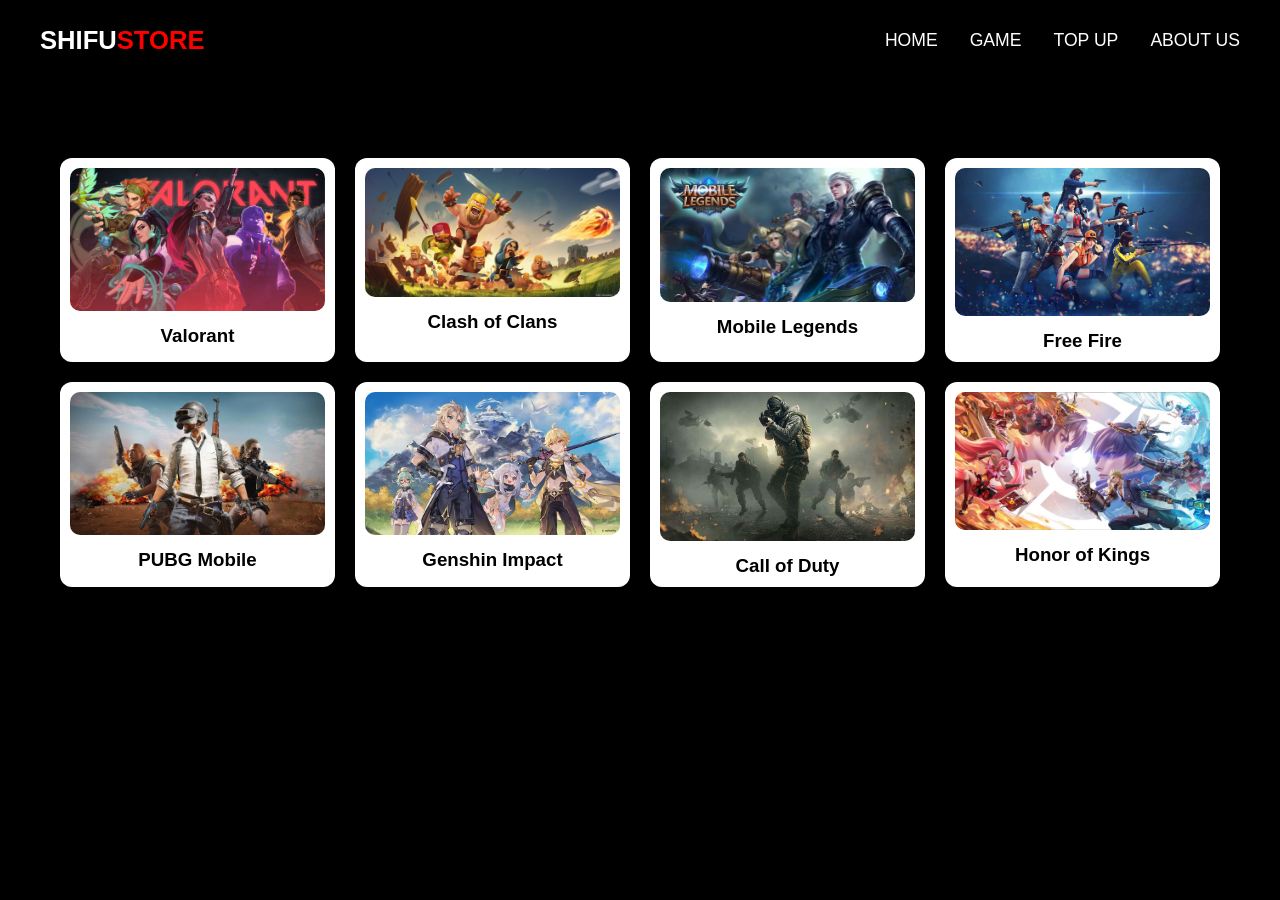
==== game.html @ fc3fa45e "Add files via upload" ====
<!DOCTYPE html>
<html lang="en">
<head>
    <meta charset="UTF-8">
    <meta name="viewport" content="width=device-width, initial-scale=1.0">
    <title>SHIFU-STORE</title>
    <link rel="stylesheet" href="css/game.css">
</head>
<body>
    <nav>
        <!-- <img src="img/logo.jpeg" alt="avatar"> -->
        <a class="logo" href="#">SHIFU<span>STORE</span></a>
        <ul>
            <li><a href="index.html">HOME</a></li>
            <li><a class="active" href="game.html">GAME</a></li>
            <li><a href="topup.html">TOP UP</a></li>
            <li><a href="about.html">ABOUT US</a></li>
        </ul>
    </nav>
    <div class="game-container">
        <h2>Pilih Game</h2>
        <div class="game-list">
            <div class="game-card"><img src="img/valorant.jpg"><h3>Valorant</h3></div>
            <div class="game-card"><img src="img/coc.jpg"><h3>Clash of Clans</h3></div>
            <div class="game-card"><img src="img/ml.jpg"><h3>Mobile Legends</h3></div>
            <div class="game-card"><img src="img/ff.jpg"><h3>Free Fire</h3></div>
            <div class="game-card"><img src="img/pubg.jpg"><h3>PUBG Mobile</h3></div>
            <div class="game-card"><img src="img/genshin.jpg"><h3>Genshin Impact</h3></div>
            <div class="game-card"><img src="img/cod.jpg"><h3>Call of Duty</h3></div>
            <div class="game-card"><img src="img/hok.jpg"><h3>Honor of Kings</h3></div>
        </div>
    </div>
</body>
</html>
---- css/game.css ----
* {
    padding: 0;
    margin: 0;
    box-sizing: border-box;
}

body {
    font-family: 'Segoe UI', Tahoma, Geneva, Verdana, sans-serif;
    padding-top: 90px; /* biar tidak ketutup navbar */
    background: black ;
}

/* NAVBAR */
nav {
    position: fixed;
    top: 0;
    width: 100%;
    height: 80px;
    background: rgba(0,0,0,0.85);
    display: flex;
    align-items: center;
    justify-content: space-between;
    padding: 0 40px;
    z-index: 1000;
}

.logo {
    color: white;
    font-size: 1.6rem;
    font-weight: bold;
    text-decoration: none;
}

.logo span {
    color: red;
}

nav ul {
    display: flex;
    list-style: none;
    gap: 2rem;
}

nav ul li a {
    text-decoration: none;
    color: white;
    font-size: 1.1rem;
}

/* CONTAINER */
.game-container {
    max-width: 1200px;
    margin: auto;
    padding: 20px;
}

.game-container h2 {
    margin-bottom: 20px;
}

/* GRID 4 CARD PER BARIS */
.game-list {
    display: grid;
    grid-template-columns: repeat(4, 1fr);
    gap: 20px;
}

/* CARD */
.game-card {
    background: white;
    border-radius: 12px;
    padding: 10px;
    text-align: center;
    box-shadow: 0 4px 10px rgba(0,0,0,0.1);
    transition: 0.3s;
    cursor: pointer;
}

.game-card img {
    width: 100%;
    border-radius: 10px;
}

.game-card h3 {
    margin-top: 10px;
}

.game-card:hover {
    transform: translateY(-5px);
}

/* FOOTER */
footer {
    margin-top: 40px;
    text-align: center;
    padding: 20px;
    background: #111;
    color: white;
}
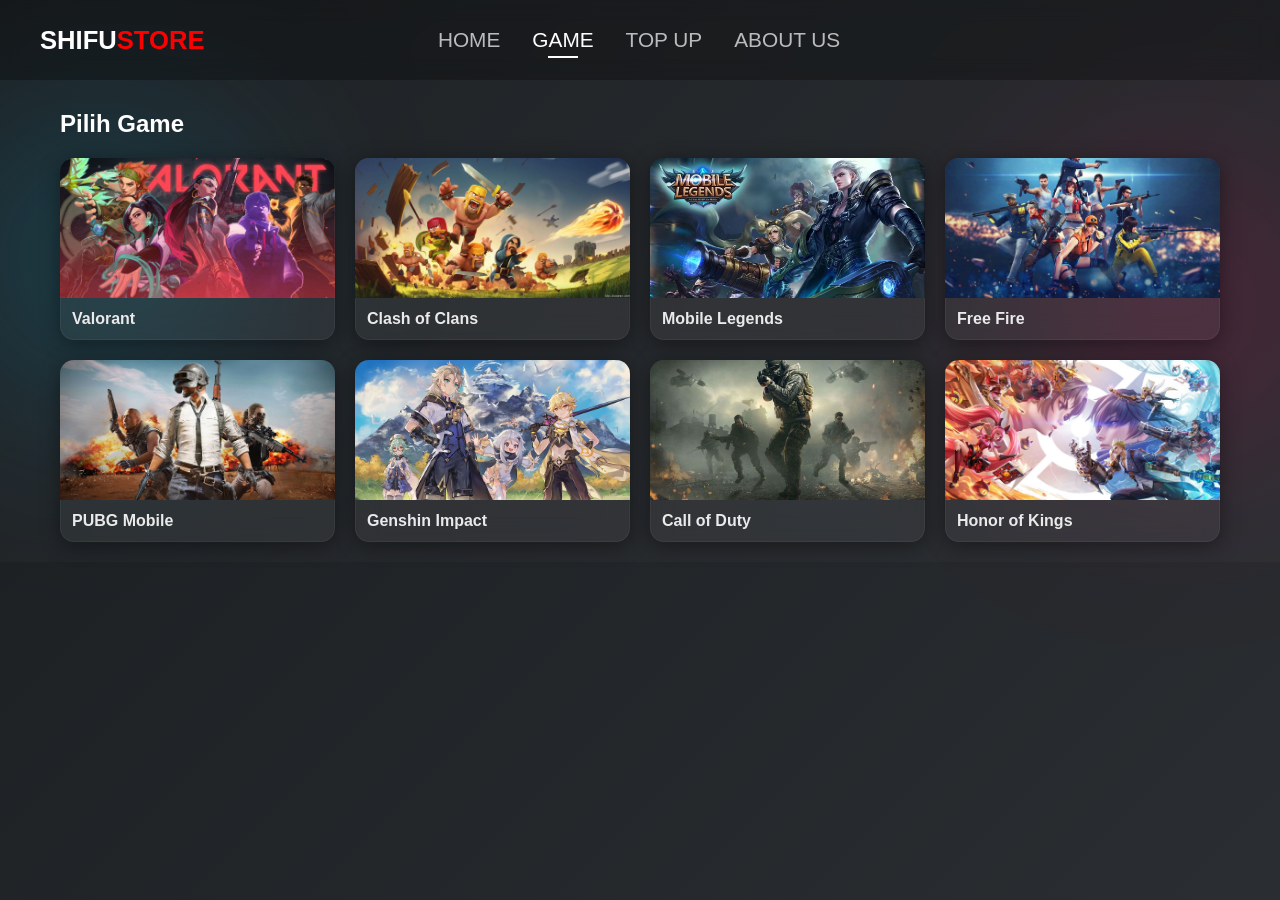
==== commit b853fd3d: "Add files via upload" ====
--- a/game.html
+++ b/game.html
@@ -10,7 +10,9 @@
     <nav>
         <!-- <img src="img/logo.jpeg" alt="avatar"> -->
         <a class="logo" href="#">SHIFU<span>STORE</span></a>
-        <ul>
+
+        <div class="menu-toggle" onclick="toggleMenu()">☰</div>
+        <ul id="menu">
             <li><a href="index.html">HOME</a></li>
             <li><a class="active" href="game.html">GAME</a></li>
             <li><a href="topup.html">TOP UP</a></li>
@@ -30,5 +32,10 @@
             <div class="game-card"><img src="img/hok.jpg"><h3>Honor of Kings</h3></div>
         </div>
     </div>
+    <script>
+function toggleMenu() {
+    document.getElementById("menu").classList.toggle("active");
+}
+</script>
 </body>
 </html>
--- a/css/game.css
+++ b/css/game.css
@@ -6,23 +6,104 @@
 
 body {
     font-family: 'Segoe UI', Tahoma, Geneva, Verdana, sans-serif;
-    padding-top: 90px; /* biar tidak ketutup navbar */
-    background: black ;
-}
-
+    padding-top: 90px;
+    color: white;
+
+    /* background sama seperti top up */
+    background: linear-gradient(135deg, #1e2124, #2c2f33);
+
+    position: relative;
+    overflow-x: hidden;
+}
+
+body::before {
+    content: "";
+    position: absolute;
+    width: 400px;
+    height: 400px;
+    background: radial-gradient(circle, rgba(0, 200, 255, 0.3), transparent 70%);
+    top: 10%;
+    left: -100px;
+    filter: blur(100px);
+    z-index: -1;
+}
+
+body::after {
+    content: "";
+    position: absolute;
+    width: 400px;
+    height: 400px;
+    background: radial-gradient(circle, rgba(255, 0, 100, 0.3), transparent 70%);
+    bottom: 10%;
+    right: -100px;
+    filter: blur(100px);
+    z-index: -1;
+}
 /* NAVBAR */
 nav {
     position: fixed;
     top: 0;
+    left: 0;
     width: 100%;
     height: 80px;
-    background: rgba(0,0,0,0.85);
+    z-index: 9999;
+
     display: flex;
     align-items: center;
     justify-content: space-between;
+
     padding: 0 40px;
-    z-index: 1000;
-}
+    background: rgba(0, 0, 0, 0.274);
+    backdrop-filter: blur(10px);
+}
+
+nav ul {
+    display: flex;
+    justify-content: center;
+    list-style: none;
+    gap: 2rem;
+    z-index: 2;
+    width: 100%;
+    padding: 2rem 1.7rem;
+    margin-right: 10.4rem;
+    
+}
+
+nav ul li a {
+    text-decoration: none;
+    color: white;
+    font-size: 1.3rem;
+    position: relative;
+    display: flex;
+    justify-content: center;
+    padding: 0.4rem 0;
+    opacity: .7;
+    gap:1.8rem;
+    font-weight: 500;
+}
+
+nav ul li a::before {
+    content: '';
+    width: 0;
+    position: absolute;
+    height: 2px;
+    background-color: white;
+    bottom: 0;
+    transition: all 400ms;
+}
+
+nav ul li a.active::before {
+    width: 50%;
+}
+
+nav ul li a.active{
+    opacity: 1;
+}
+
+nav ul li a:hover::before {
+    width: 50%;
+}
+
 
 .logo {
     color: white;
@@ -33,18 +114,6 @@
 
 .logo span {
     color: red;
-}
-
-nav ul {
-    display: flex;
-    list-style: none;
-    gap: 2rem;
-}
-
-nav ul li a {
-    text-decoration: none;
-    color: white;
-    font-size: 1.1rem;
 }
 
 /* CONTAINER */
@@ -66,27 +135,43 @@
 }
 
 /* CARD */
+
 .game-card {
-    background: white;
-    border-radius: 12px;
-    padding: 10px;
-    text-align: center;
-    box-shadow: 0 4px 10px rgba(0,0,0,0.1);
-    transition: 0.3s;
+    background: rgba(255, 255, 255, 0.05);
+    border-radius: 14px;
+    overflow: hidden; /* penting biar gambar ikut rounded */
+    backdrop-filter: blur(12px);
+    -webkit-backdrop-filter: blur(12px);
+
+    box-shadow: 
+        0 4px 20px rgba(0, 0, 0, 0.4),
+        inset 0 0 0 1px rgba(255,255,255,0.05);
+
+    transition: all 0.3s ease;
     cursor: pointer;
+    position: relative;
 }
 
 .game-card img {
     width: 100%;
-    border-radius: 10px;
+    height: 140px;
+    object-fit: cover;
+    display: block;
 }
 
 .game-card h3 {
-    margin-top: 10px;
+    padding: 12px;
+    font-size: 1rem;
+    color: #eaeaea;
+    text-align: left;
 }
 
 .game-card:hover {
-    transform: translateY(-5px);
+    transform: translateY(-6px) scale(1.02);
+
+    box-shadow: 
+        0 10px 30px rgba(0, 0, 0, 0.6),
+        0 0 20px rgba(0, 200, 255, 0.2);
 }
 
 /* FOOTER */
@@ -96,4 +181,73 @@
     padding: 20px;
     background: #111;
     color: white;
+}
+
+/* TABLET */
+@media (max-width: 1024px) {
+    .game-list {
+        grid-template-columns: repeat(2, 1fr);
+    }
+}
+
+/* MOBILE */
+@media (max-width: 768px) {
+    .game-list {
+        grid-template-columns: 1fr;
+    }
+}
+
+/* ICON MENU */
+.menu-toggle {
+    display: none;
+    font-size: 2rem;
+    color: white;
+    cursor: pointer;
+    position: fixed;
+    right: 20px;
+    top: 20px;
+    z-index: 10001;
+}
+
+/* MOBILE */
+@media (max-width: 768px) {
+
+    /* tampilkan icon */
+    .menu-toggle {
+        display: block;
+    }
+
+    /* ubah menu jadi sidebar */
+    nav ul {
+        position: fixed;
+        top: 0;
+        right: -100%;
+        height: 100vh;
+        width: 220px;
+        background: rgba(0,0,0,0.95);
+        flex-direction: column;
+        align-items: center;
+        justify-content: center;
+        gap: 2rem;
+        transition: 0.3s;
+        margin-right: 0;
+    }
+
+    nav ul.active {
+        right: 0;
+    }
+
+    nav ul li a {
+        font-size: 1.2rem;
+    }
+}
+
+@media (max-width: 768px) {
+    nav {
+        padding: 0 20px;
+    }
+
+    .logo {
+        font-size: 1.2rem;
+    }
 }
